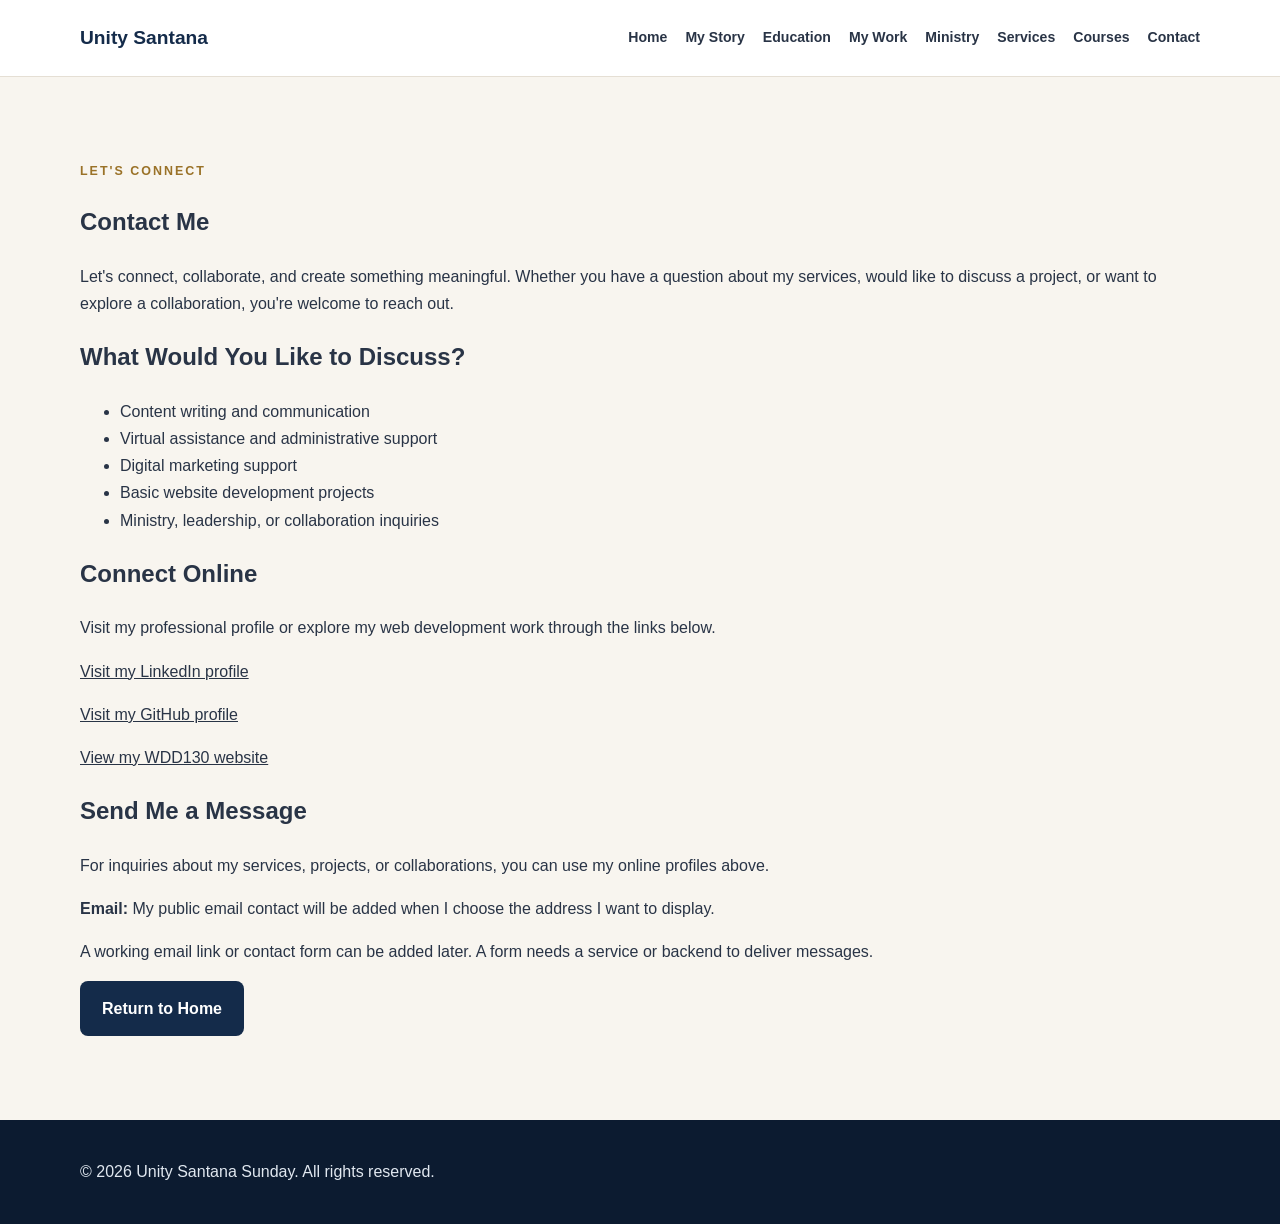
==== contact.html @ 1778c3a6 "Upload personal website" ====
<!DOCTYPE html>
<html lang="en">
<head>
    <meta charset="UTF-8">
    <meta name="viewport" content="width=device-width, initial-scale=1.0">
    <meta name="author" content="Unity Santana Sunday">
    <meta name="description" content="Contact Unity Santana Sunday about professional services, collaboration, and learning opportunities.">
    <title>Contact | Unity Santana Sunday</title>
    <link rel="stylesheet" href="styles/styles.css">
    <script src="scripts/script.js" defer></script>
</head>
<body>

<header class="site-header">
    <div class="container header-inner">
        <a class="logo" href="index.html">Unity Santana</a>

        <nav class="main-nav" aria-label="Main navigation">
            <a href="index.html">Home</a>
            <a href="story.html">My Story</a>
            <a href="education.html">Education</a>
            <a href="work.html">My Work</a>
            <a href="ministry.html">Ministry</a>
            <a href="services.html">Services</a>
            <a href="courses.html">Courses</a>
            <a href="contact.html" aria-current="page">Contact</a>
        </nav>
    </div>
</header>

<main>
    <section class="section section-alt">
        <div class="container">
            <p class="eyebrow">LET'S CONNECT</p>
            <h1>Contact Me</h1>

            <p>
                Let's connect, collaborate, and create something meaningful.
                Whether you have a question about my services, would like to
                discuss a project, or want to explore a collaboration, you're
                welcome to reach out.
            </p>

            <article class="card">
                <h2>What Would You Like to Discuss?</h2>
                <ul>
                    <li>Content writing and communication</li>
                    <li>Virtual assistance and administrative support</li>
                    <li>Digital marketing support</li>
                    <li>Basic website development projects</li>
                    <li>Ministry, leadership, or collaboration inquiries</li>
                </ul>
            </article>

            <article class="card">
                <h2>Connect Online</h2>
                <p>
                    Visit my professional profile or explore my web
                    development work through the links below.
                </p>
                <p>
                    <a href="https://www.linkedin.com/in/unity-santana-sanctified/"
                       target="_blank" rel="noopener noreferrer">
                        Visit my LinkedIn profile
                    </a>
                </p>
                <p>
                    <a href="https://github.com/tanablaze"
                       target="_blank" rel="noopener noreferrer">
                        Visit my GitHub profile
                    </a>
                </p>
                <p>
                    <a href="https://tanablaze.github.io/wdd130/index.html"
                       target="_blank" rel="noopener noreferrer">
                        View my WDD130 website
                    </a>
                </p>
            </article>

            <article class="card">
                <h2>Send Me a Message</h2>
                <p>
                    For inquiries about my services, projects, or
                    collaborations, you can use my online profiles above.
                </p>
                <p>
                    <strong>Email:</strong> My public email contact will
                    be added when I choose the address I want to display.
                </p>
                <p>
                    A working email link or contact form can be added later.
                    A form needs a service or backend to deliver messages.
                </p>
            </article>

            <a class="button button-primary" href="index.html">
                Return to Home
            </a>
        </div>
    </section>
</main>

<footer class="site-footer">
    <div class="container">
        <p>&copy; <span id="current-year"></span> Unity Santana Sunday.
        All rights reserved.</p>
    </div>
</footer>

</body>
</html>
---- styles/styles.css ----
/* =========================================
   UNITY SANTANA SUNDAY - PERSONAL WEBSITE
   ========================================= */

/* 1. Website colours and basic settings */

:root {
    --navy: #142b4a;
    --navy-light: #243d5b;
    --gold: #c49a43;
    --cream: #f8f5ef;
    --white: #ffffff;
    --text: #293446;
    --muted: #647084;
    --border: #e5dfd4;
    --soft-blue: #edf2f7;
}

* {
    box-sizing: border-box;
}

html {
    scroll-behavior: smooth;
    scroll-padding-top: 90px;
}

body {
    margin: 0;
    font-family: Arial, Helvetica, sans-serif;
    background-color: var(--white);
    color: var(--text);
    line-height: 1.7;
}

img {
    max-width: 100%;
    height: auto;
}

a {
    color: inherit;
}

button,
a {
    -webkit-tap-highlight-color: transparent;
}

button {
    font: inherit;
}

.container {
    width: min(1120px, 90%);
    margin-inline: auto;
}

.narrow-container {
    max-width: 780px;
}

/* 2. Header and navigation */

.site-header {
    position: sticky;
    top: 0;
    z-index: 100;
    background-color: var(--white);
    border-bottom: 1px solid var(--border);
}

.header-inner {
    min-height: 76px;
    display: flex;
    align-items: center;
    justify-content: space-between;
    gap: 24px;
}

.logo {
    color: var(--navy);
    font-size: 1.2rem;
    font-weight: 800;
    text-decoration: none;
    white-space: nowrap;
}

.main-nav {
    display: flex;
    align-items: center;
    justify-content: flex-end;
    gap: 18px;
}

.main-nav a {
    color: var(--text);
    font-size: 0.88rem;
    font-weight: 600;
    text-decoration: none;
}

.main-nav a:hover,
.main-nav a:focus-visible {
    color: var(--gold);
}

.menu-toggle {
    display: none;
    border: 1px solid var(--border);
    border-radius: 8px;
    background-color: var(--white);
    color: var(--navy);
    padding: 8px 12px;
    cursor: pointer;
}

/* 3. General sections */

.section {
    padding: 84px 0;
}

.section-alt {
    background-color: var(--cream);
}

.section-heading {
    max-width: 740px;
    margin: 0 auto 42px;
    text-align: center;
}

.section-heading h2,
.narrow-container h2,
.contact-content h2 {
    color: var(--navy);
    font-size: clamp(1.8rem, 4vw, 2.7rem);
    line-height: 1.2;
    margin: 0 0 18px;
}

.section-heading p {
    color: var(--muted);
}

.eyebrow {
    margin: 0 0 14px;
    color: #9a7228;
    font-size: 0.78rem;
    font-weight: 800;
    letter-spacing: 2px;
    text-transform: uppercase;
}

.subheading {
    margin-top: 64px;
}

.subheading h2 {
    font-size: 2rem;
}

/* 4. Home / hero section */

.hero {
    background:
        radial-gradient(circle at 90% 15%, #e8ddc8 0, transparent 30%),
        var(--cream);
    padding: 96px 0;
}

.hero-grid {
    display: grid;
    grid-template-columns: 1.5fr 0.8fr;
    align-items: center;
    gap: 60px;
}

.hero h1 {
    max-width: 760px;
    margin: 0 0 24px;
    color: var(--navy);
    font-size: clamp(2.4rem, 5vw, 4.2rem);
    line-height: 1.1;
    letter-spacing: -1.5px;
}

.hero-description {
    color: var(--navy-light);
    font-size: 1.2rem;
    font-weight: 600;
}

.hero-content > p:not(.eyebrow) {
    max-width: 700px;
}

.hero-card {
    padding: 34px;
    border: 1px solid var(--border);
    border-radius: 22px;
    background-color: rgba(255, 255, 255, 0.9);
    box-shadow: 0 18px 50px rgba(20, 43, 74, 0.08);
}

.hero-card h2 {
    color: var(--navy);
    margin-top: 0;
}

.profile-placeholder {
    display: grid;
    place-items: center;
    width: 124px;
    height: 124px;
    margin-bottom: 24px;
    border: 4px solid #e8d9b7;
    border-radius: 50%;
    background-color: var(--navy);
    color: var(--white);
    font-size: 2.4rem;
    font-weight: 800;
}

/* 5. Buttons */

.button-group {
    display: flex;
    flex-wrap: wrap;
    gap: 14px;
    margin-top: 28px;
}

.button {
    display: inline-flex;
    align-items: center;
    justify-content: center;
    min-height: 46px;
    padding: 12px 20px;
    border: 2px solid transparent;
    border-radius: 8px;
    font-weight: 700;
    text-align: center;
    text-decoration: none;
    cursor: pointer;
    transition: background-color 0.2s ease,
                transform 0.2s ease;
}

.button:hover {
    transform: translateY(-2px);
}

.button:focus-visible,
.menu-toggle:focus-visible,
a:focus-visible {
    outline: 3px solid var(--gold);
    outline-offset: 3px;
}

.button-primary {
    background-color: var(--navy);
    color: var(--white);
}

.button-primary:hover {
    background-color: var(--navy-light);
}

.button-secondary {
    border-color: var(--gold);
    background-color: transparent;
    color: var(--navy);
}

.button-secondary:hover {
    background-color: #f1e7d3;
}

.button-light {
    background-color: var(--white);
    color: var(--navy);
}

.button-outline-light {
    border-color: rgba(255, 255, 255, 0.75);
    color: var(--white);
}

.button-outline-light:hover {
    background-color: rgba(255, 255, 255, 0.12);
}

/* 6. Cards */

.card-grid {
    display: grid;
    grid-template-columns: repeat(2, minmax(0, 1fr));
    gap: 22px;
}

.four-columns {
    grid-template-columns: repeat(4, minmax(0, 1fr));
}

.content-card {
    display: flex;
    flex-direction: column;
    align-items: flex-start;
    padding: 28px;
    border: 1px solid var(--border);
    border-radius: 14px;
    background-color: var(--white);
    box-shadow: 0 8px 24px rgba(20, 43, 74, 0.04);
}

.content-card h3 {
    margin: 12px 0;
    color: var(--navy);
    font-size: 1.2rem;
    line-height: 1.35;
}

.content-card p {
    margin-top: 6px;
}

.card-icon {
    display: grid;
    place-items: center;
    width: 44px;
    height: 44px;
    border-radius: 12px;
    background-color: var(--soft-blue);
    color: var(--navy);
    font-size: 1.5rem;
    font-weight: 800;
}

.institution {
    color: var(--muted);
    font-size: 0.92rem;
    font-weight: 600;
}

.text-link {
    margin-top: auto;
    padding-top: 12px;
    color: #244f7b;
    font-weight: 700;
    text-underline-offset: 4px;
}

.service-card .button {
    margin-top: auto;
}

/* 7. Story and quotation */

blockquote {
    margin: 30px 0;
    padding: 22px 26px;
    border-left: 5px solid var(--gold);
    background-color: var(--white);
    color: var(--navy);
    font-size: 1.15rem;
    font-style: italic;
}

/* 8. Education timeline */

.timeline {
    max-width: 820px;
    margin: 0 auto;
}

.timeline-item {
    position: relative;
    margin-bottom: 24px;
    padding: 28px;
    border: 1px solid var(--border);
    border-radius: 14px;
    background-color: var(--white);
}

.timeline-item h3 {
    margin: 16px 0 8px;
    color: var(--navy);
}

.timeline-item p {
    margin-bottom: 8px;
}

/* 9. Status labels */

.status-label {
    display: inline-block;
    padding: 5px 10px;
    border-radius: 30px;
    font-size: 0.75rem;
    font-weight: 800;
}

.completed {
    background-color: #e4f2e7;
    color: #245b32;
}

.ongoing {
    background-color: #edf2f7;
    color: #294c72;
}

.small-note {
    margin-top: 24px;
    color: var(--muted);
    font-size: 0.88rem;
}

/* 10. Courses */

.course-card .price {
    color: var(--navy);
    font-weight: 800;
}

.course-card .button {
    margin-top: auto;
}

/* 11. Contact section */

.section-dark {
    background-color: var(--navy);
    color: var(--white);
}

.contact-content {
    max-width: 780px;
    text-align: center;
}

.section-dark .eyebrow {
    color: #e8c77f;
}

.section-dark h2 {
    color: var(--white);
}

.section-dark p:not(.eyebrow) {
    color: #e1e8f0;
}

.centered-buttons {
    justify-content: center;
}

/* 12. Footer */

.site-footer {
    padding: 22px 0;
    background-color: #0c1b30;
    color: #e1e8f0;
}

.footer-inner {
    display: flex;
    align-items: center;
    justify-content: space-between;
    gap: 20px;
}

.footer-inner p {
    margin: 0;
    font-size: 0.88rem;
}

.footer-inner a {
    color: var(--white);
    font-size: 0.88rem;
    text-decoration: none;
}

/* 13. Tablet and mobile layouts */

@media (max-width: 1000px) {
    .main-nav {
        gap: 12px;
    }

    .main-nav a {
        font-size: 0.8rem;
    }

    .four-columns {
        grid-template-columns: repeat(2, minmax(0, 1fr));
    }

    .hero-grid {
        gap: 32px;
    }
}

@media (max-width: 760px) {
    .section {
        padding: 60px 0;
    }

    .hero {
        padding: 64px 0;
    }

    .header-inner {
        min-height: 68px;
    }

    .menu-toggle {
        display: inline-block;
    }

    .main-nav {
        position: absolute;
        top: 100%;
        left: 0;
        right: 0;
        display: none;
        align-items: stretch;
        flex-direction: column;
        gap: 0;
        padding: 10px 5%;
        border-bottom: 1px solid var(--border);
        background-color: var(--white);
        box-shadow: 0 12px 20px rgba(20, 43, 74, 0.08);
    }

    .main-nav.is-open {
        display: flex;
    }

    .main-nav a {
        padding: 12px 4px;
        font-size: 1rem;
    }

    .hero-grid {
        grid-template-columns: 1fr;
    }

    .hero-card {
        max-width: 440px;
    }

    .card-grid,
    .four-columns {
        grid-template-columns: 1fr;
    }

    .content-card {
        padding: 24px;
    }

    .footer-inner {
        align-items: flex-start;
        flex-direction: column;
    }
}

/* 14. Respect reduced-motion preferences */

@media (prefers-reduced-motion: reduce) {
    html {
        scroll-behavior: auto;
    }

    *,
    *::before,
    *::after {
        transition-duration: 0.01ms !important;
    }
}
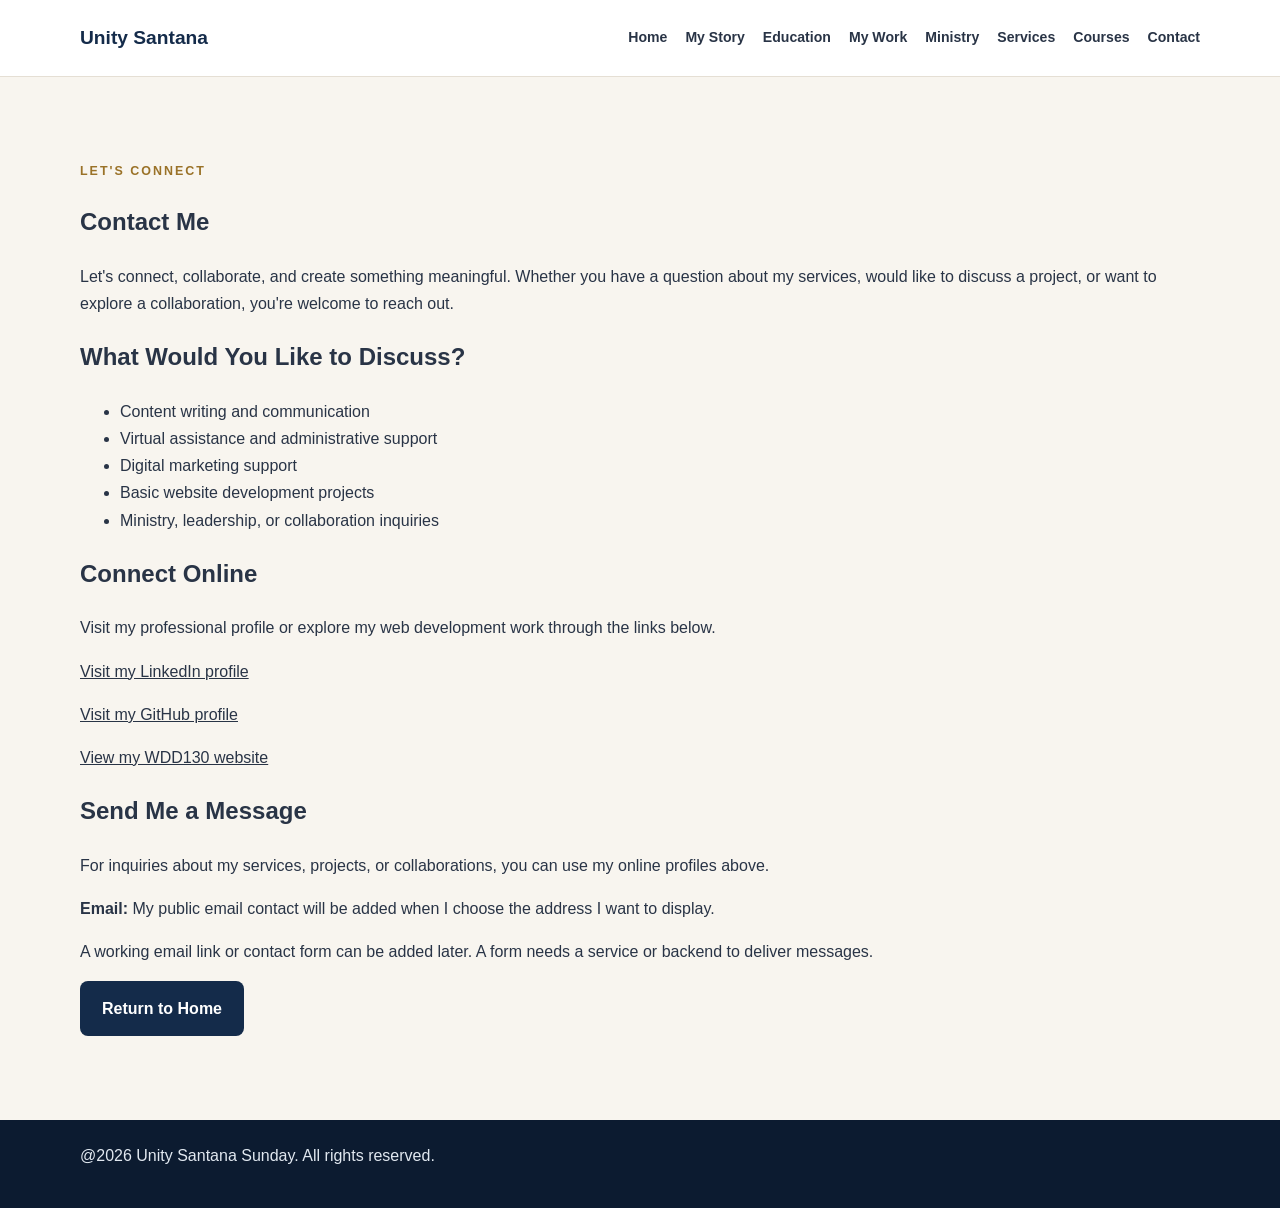
==== commit c1287089: "modified" ====
--- a/contact.html
+++ b/contact.html
@@ -104,7 +104,7 @@
 
 <footer class="site-footer">
     <div class="container">
-        <p>&copy; <span id="current-year"></span> Unity Santana Sunday.
+         @<span id="current-year"></span> Unity Santana Sunday.
         All rights reserved.</p>
     </div>
 </footer>
